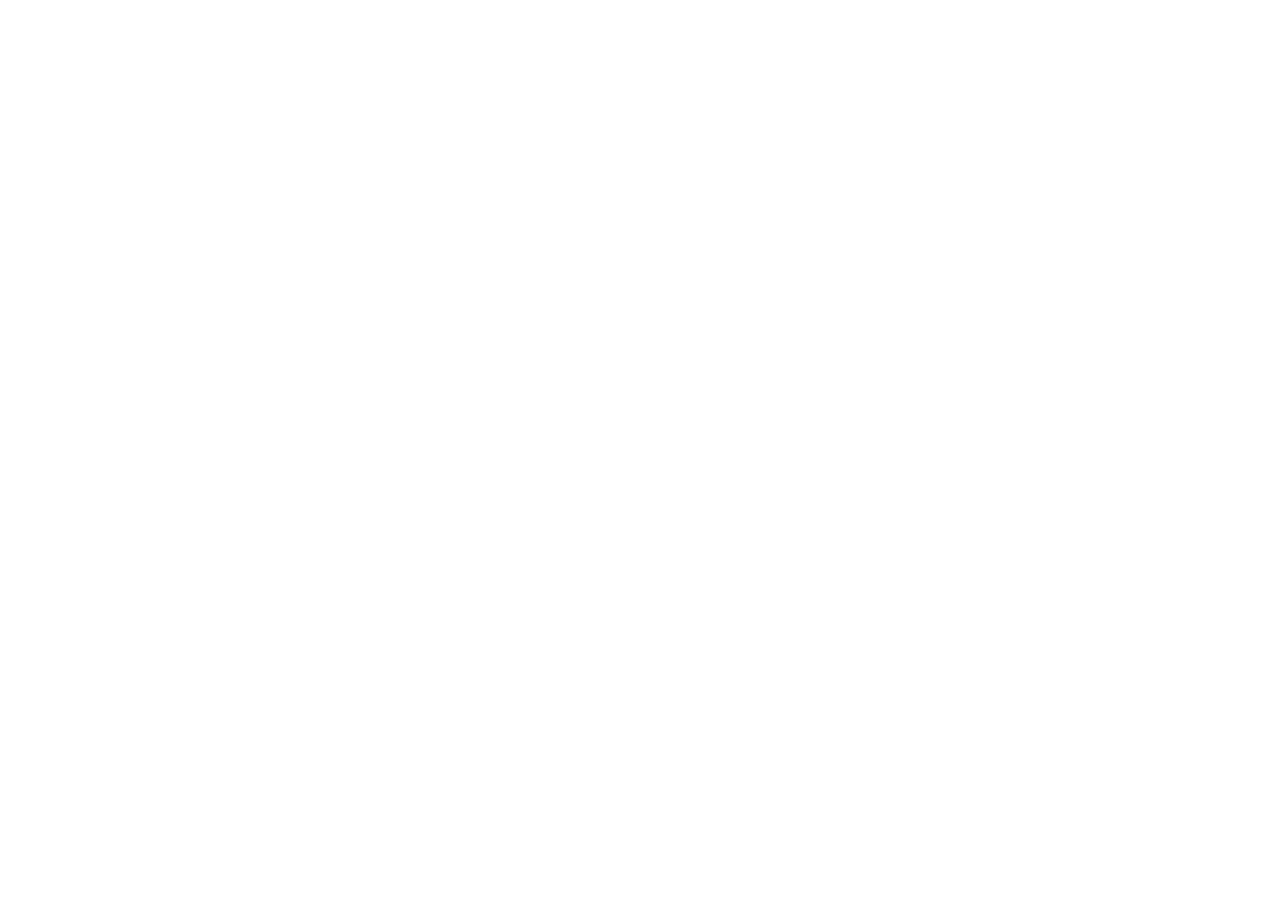
==== index.html @ dd787676 "Gato" ====
<!DOCTYPE html>
<html lang="en">
<head>
    <meta charset="UTF-8">
    <meta name="viewport" content="width=device-width, initial-scale=1.0">
    <title>Inicio - Blood Saga</title>

</head>

<body>
    
</body>
</html>
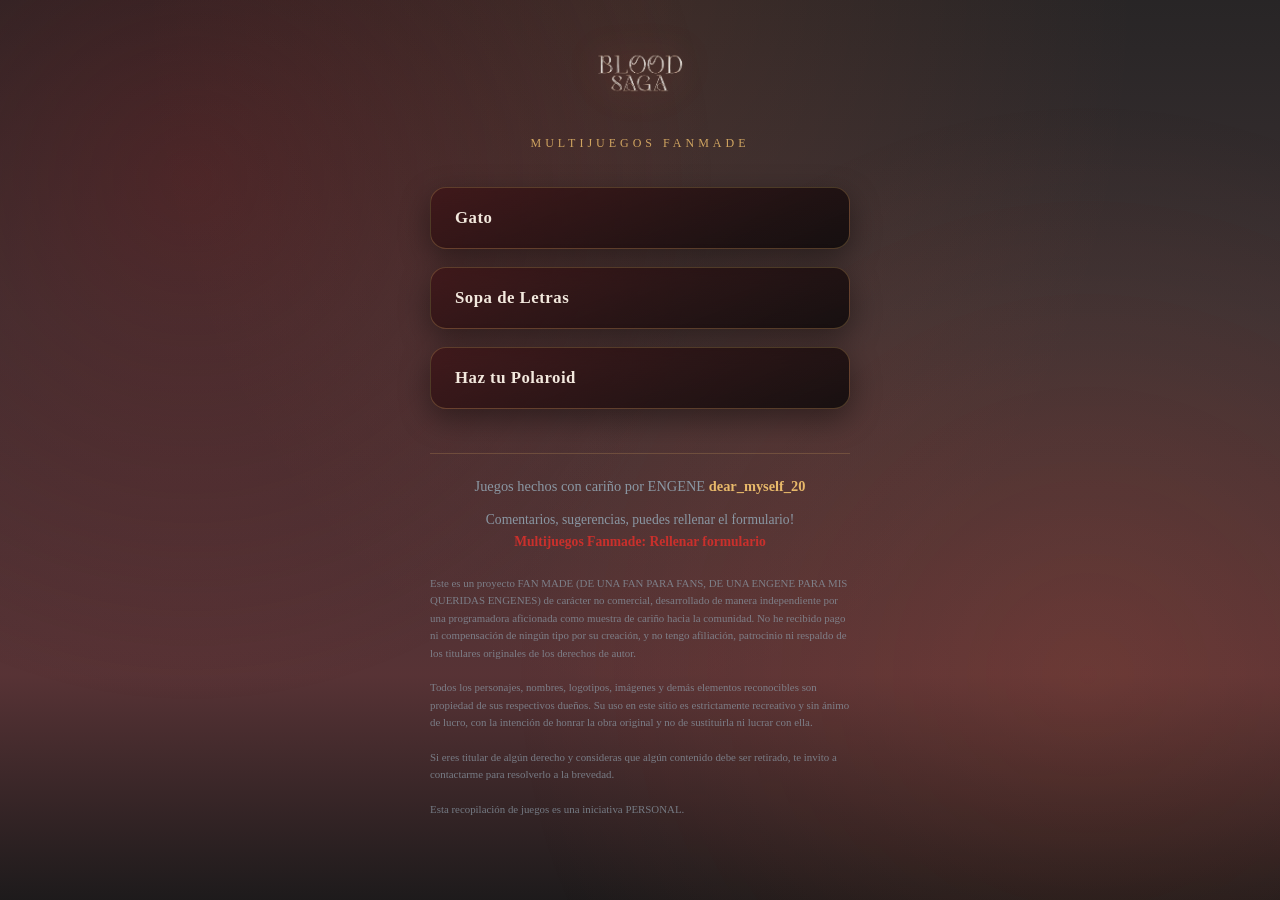
==== commit 128b639a: "Funciona" ====
--- a/index.html
+++ b/index.html
@@ -4,10 +4,57 @@
     <meta charset="UTF-8">
     <meta name="viewport" content="width=device-width, initial-scale=1.0">
     <title>Inicio - Blood Saga</title>
-
+<link rel="stylesheet" href="../css/Home.css">
 </head>
 
 <body>
-    
+    <div class="bg-glow"></div>
+ 
+<div class="menu-container">
+ 
+  <header class="menu-header">
+    <img src="../assets/fondos/logo.png" alt="Logo Blood Saga México" class="logo">
+    <p class="subtitle">MULTIJUEGOS FANMADE</p>
+  </header>
+ 
+  <nav class="menu-buttons">
+    <a href="../html/gato.html" class="menu-btn">
+      <span class="btn-text">Gato</span>
+    </a>
+    <a href="../html/sopa.html" class="menu-btn">
+      <span class="btn-text">Sopa de Letras</span>
+    </a>
+    <a href="../html/bat.html" class="menu-btn">
+      <span class="btn-text">Haz tu Polaroid</span>
+    </a>
+  </nav>
+ 
+  <footer class="menu-footer">
+    <p class="credit">
+      Juegos hechos con cariño por ENGENE
+      <a href="https://www.instagram.com/dear_myself_20/" target="_blank" rel="noopener noreferrer">dear_myself_20</a>
+    </p>
+ 
+    <p class="form-invite">
+      Comentarios, sugerencias, puedes rellenar el formulario!<br>
+      <a href="https://forms.cloud.microsoft/r/0ihHKCmaP2" target="_blank" rel="noopener noreferrer">
+        Multijuegos Fanmade: Rellenar formulario
+      </a>
+    </p>
+ 
+    <p class="disclaimer">
+      Este es un proyecto FAN MADE (DE UNA FAN PARA FANS, DE UNA ENGENE PARA MIS QUERIDAS ENGENES) de carácter no comercial, desarrollado de manera independiente por una programadora aficionada como muestra de cariño hacia la comunidad. No he recibido pago ni compensación de ningún tipo por su creación, y no tengo afiliación, patrocinio ni respaldo de los titulares originales de los derechos de autor.
+      <br><br>
+      Todos los personajes, nombres, logotipos, imágenes y demás elementos reconocibles son propiedad de sus respectivos dueños. Su uso en este sitio es estrictamente recreativo y sin ánimo de lucro, con la intención de honrar la obra original y no de sustituirla ni lucrar con ella.
+      <br><br>
+      Si eres titular de algún derecho y consideras que algún contenido debe ser retirado, te invito a contactarme para resolverlo a la brevedad.
+      <br><br>
+      Esta recopilación de juegos es una iniciativa PERSONAL.
+    </p>
+  </footer>
+ 
+</div>
+ 
+<script src="../js/script.js"></script>
 </body>
 </html>
--- a/css/Home.css
+++ b/css/Home.css
@@ -0,0 +1,173 @@
+:root{
+  --void:#0a0708;
+  --dusk1:#1a0d0f;
+  --dusk2:#3a0f12;
+  --blood:#7c1c1f;
+  --blood-bright:#c9302c;
+  --ember:#ff6a3d;
+  --gold:#e8b96a;
+  --steel-light:#8a97a3;
+  --ivory:#f3e9de;
+}
+
+*{ box-sizing:border-box; }
+
+body{
+  margin:0;
+  min-height:100vh;
+  font-family:'Georgia','Times New Roman',serif;
+  color:var(--ivory);
+  background:
+    radial-gradient(ellipse at 50% 0%, rgba(255,106,61,0.10), transparent 55%),
+    linear-gradient(180deg, rgba(10,7,8,0.88) 0%, rgba(26,13,15,0.85) 35%, rgba(58,15,18,0.85) 75%, rgba(10,7,8,0.92) 100%),
+    url("assets/fondos/FRojo.png");
+  background-size:cover;
+  background-position:center;
+  background-repeat:no-repeat;
+  display:flex;
+  justify-content:center;
+  padding:40px 20px 30px;
+  position:relative;
+  overflow-x:hidden;
+}
+
+.bg-glow{
+  position:fixed;
+  inset:0;
+  pointer-events:none;
+  background:
+    radial-gradient(circle at 15% 20%, rgba(124,28,31,0.35), transparent 40%),
+    radial-gradient(circle at 85% 75%, rgba(255,106,61,0.12), transparent 45%);
+  z-index:0;
+}
+
+.menu-container{
+  position:relative;
+  z-index:1;
+  width:100%;
+  max-width:420px;
+  display:flex;
+  flex-direction:column;
+  align-items:center;
+}
+
+.menu-header{
+  text-align:center;
+  margin-bottom:36px;
+}
+
+.logo{
+  max-width:220px;
+  width:70%;
+  height:auto;
+  display:block;
+  margin:0 auto;
+  filter:drop-shadow(0 0 18px rgba(255,106,61,0.35));
+}
+
+.subtitle{
+  margin:10px 0 0;
+  color:var(--gold);
+  letter-spacing:4px;
+  font-size:0.75rem;
+  text-transform:uppercase;
+  opacity:0.85;
+}
+
+.menu-buttons{
+  width:100%;
+  display:flex;
+  flex-direction:column;
+  gap:18px;
+  margin-bottom:44px;
+}
+
+.menu-btn{
+  display:flex;
+  align-items:center;
+  gap:16px;
+  width:100%;
+  padding:20px 24px;
+  border-radius:16px;
+  text-decoration:none;
+  color:var(--ivory);
+  background:linear-gradient(160deg, rgba(58,15,18,0.65), rgba(10,7,8,0.8));
+  border:1px solid rgba(232,185,106,0.25);
+  box-shadow:0 10px 30px rgba(0,0,0,0.4);
+  transition:transform 0.15s, border-color 0.15s, box-shadow 0.2s;
+}
+
+.menu-btn:active{
+  transform:scale(0.97);
+}
+
+.menu-btn:hover{
+  border-color:var(--gold);
+  box-shadow:0 10px 30px rgba(201,48,44,0.35);
+}
+
+.btn-icon{
+  font-size:1.8rem;
+  line-height:1;
+  flex-shrink:0;
+}
+
+.btn-text{
+  font-size:1.05rem;
+  font-weight:700;
+  letter-spacing:0.5px;
+}
+
+/* ---------- Footer ---------- */
+.menu-footer{
+  width:100%;
+  text-align:center;
+  border-top:1px solid rgba(232,185,106,0.2);
+  padding-top:24px;
+}
+
+.credit{
+  font-size:0.9rem;
+  color:var(--steel-light);
+  margin:0 0 14px;
+}
+
+.credit a{
+  color:var(--gold);
+  text-decoration:none;
+  font-weight:700;
+}
+
+.credit a:hover{
+  text-decoration:underline;
+}
+
+.form-invite{
+  font-size:0.85rem;
+  color:var(--steel-light);
+  margin:0 0 22px;
+  line-height:1.6;
+}
+
+.form-invite a{
+  color:var(--blood-bright);
+  font-weight:700;
+  text-decoration:none;
+}
+
+.form-invite a:hover{
+  text-decoration:underline;
+}
+
+.disclaimer{
+  font-size:0.68rem;
+  line-height:1.6;
+  color:rgba(138,151,163,0.75);
+  text-align:left;
+  margin:0;
+}
+
+@media (max-width:360px){
+  .menu-header h1{ letter-spacing:1px; }
+  .menu-btn{ padding:16px 18px; }
+}
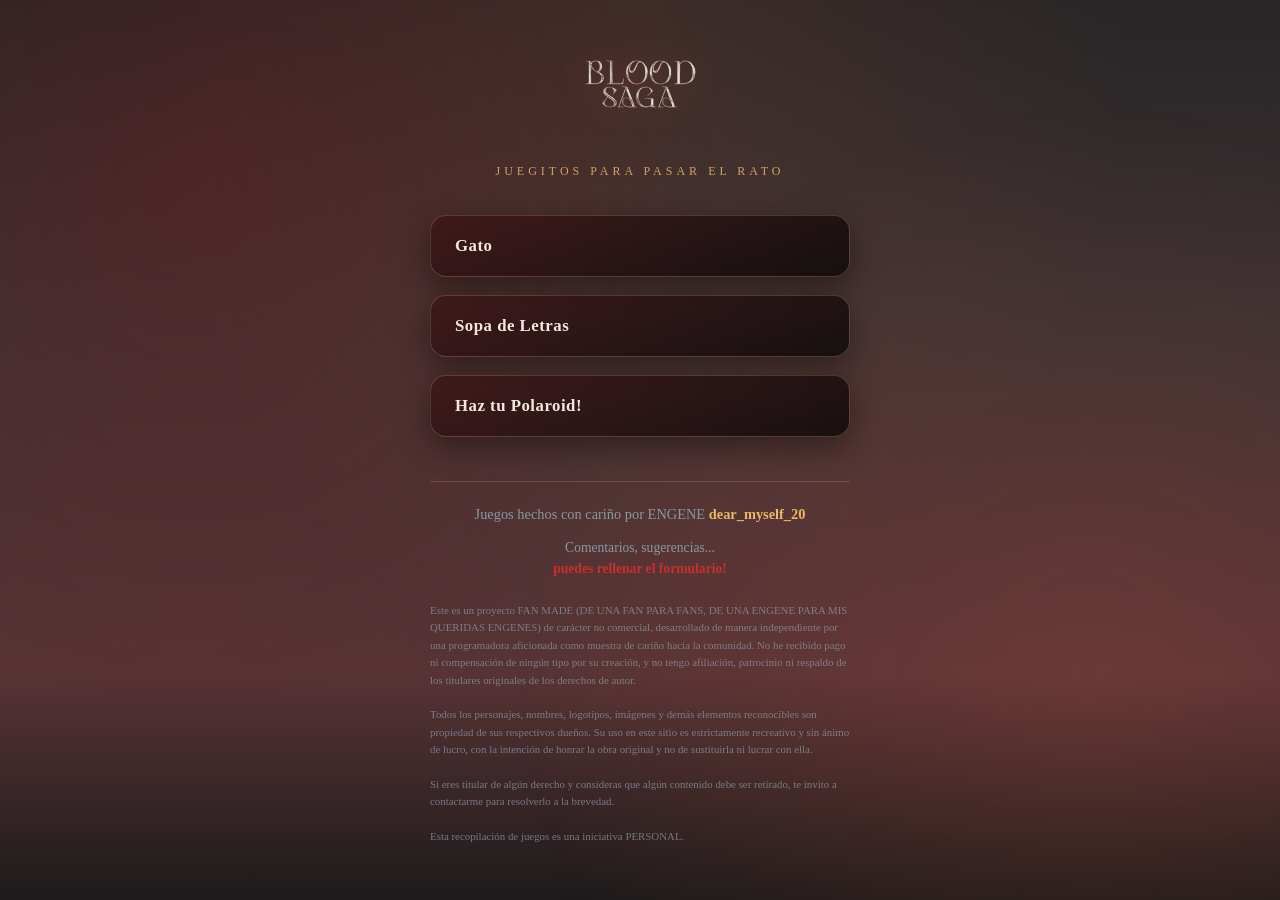
==== commit 341e426a: "polaroid" ====
--- a/index.html
+++ b/index.html
@@ -4,7 +4,7 @@
     <meta charset="UTF-8">
     <meta name="viewport" content="width=device-width, initial-scale=1.0">
     <title>Inicio - Blood Saga</title>
-<link rel="stylesheet" href="../css/Home.css">
+<link rel="stylesheet" href="css/Home.css">
 </head>
 
 <body>
@@ -13,19 +13,19 @@
 <div class="menu-container">
  
   <header class="menu-header">
-    <img src="../assets/fondos/logo.png" alt="Logo Blood Saga México" class="logo">
-    <p class="subtitle">MULTIJUEGOS FANMADE</p>
+    <img src="assets/fondos/logo.png" alt="Logo Blood Saga México" class="logo">
+    <p class="subtitle">Juegitos para pasar el rato</p>
   </header>
  
   <nav class="menu-buttons">
-    <a href="../html/gato.html" class="menu-btn">
+    <a href="html/gato.html" class="menu-btn">
       <span class="btn-text">Gato</span>
     </a>
-    <a href="../html/sopa.html" class="menu-btn">
+    <a href="html/sopa.html" class="menu-btn">
       <span class="btn-text">Sopa de Letras</span>
     </a>
-    <a href="../html/bat.html" class="menu-btn">
-      <span class="btn-text">Haz tu Polaroid</span>
+    <a href="html/bat.html" class="menu-btn">
+      <span class="btn-text">Haz tu Polaroid!</span>
     </a>
   </nav>
  
@@ -36,9 +36,9 @@
     </p>
  
     <p class="form-invite">
-      Comentarios, sugerencias, puedes rellenar el formulario!<br>
+      Comentarios, sugerencias...<br>
       <a href="https://forms.cloud.microsoft/r/0ihHKCmaP2" target="_blank" rel="noopener noreferrer">
-        Multijuegos Fanmade: Rellenar formulario
+        puedes rellenar el formulario!
       </a>
     </p>
  
@@ -55,6 +55,6 @@
  
 </div>
  
-<script src="../js/script.js"></script>
+<script src="js/script.js"></script>
 </body>
 </html>
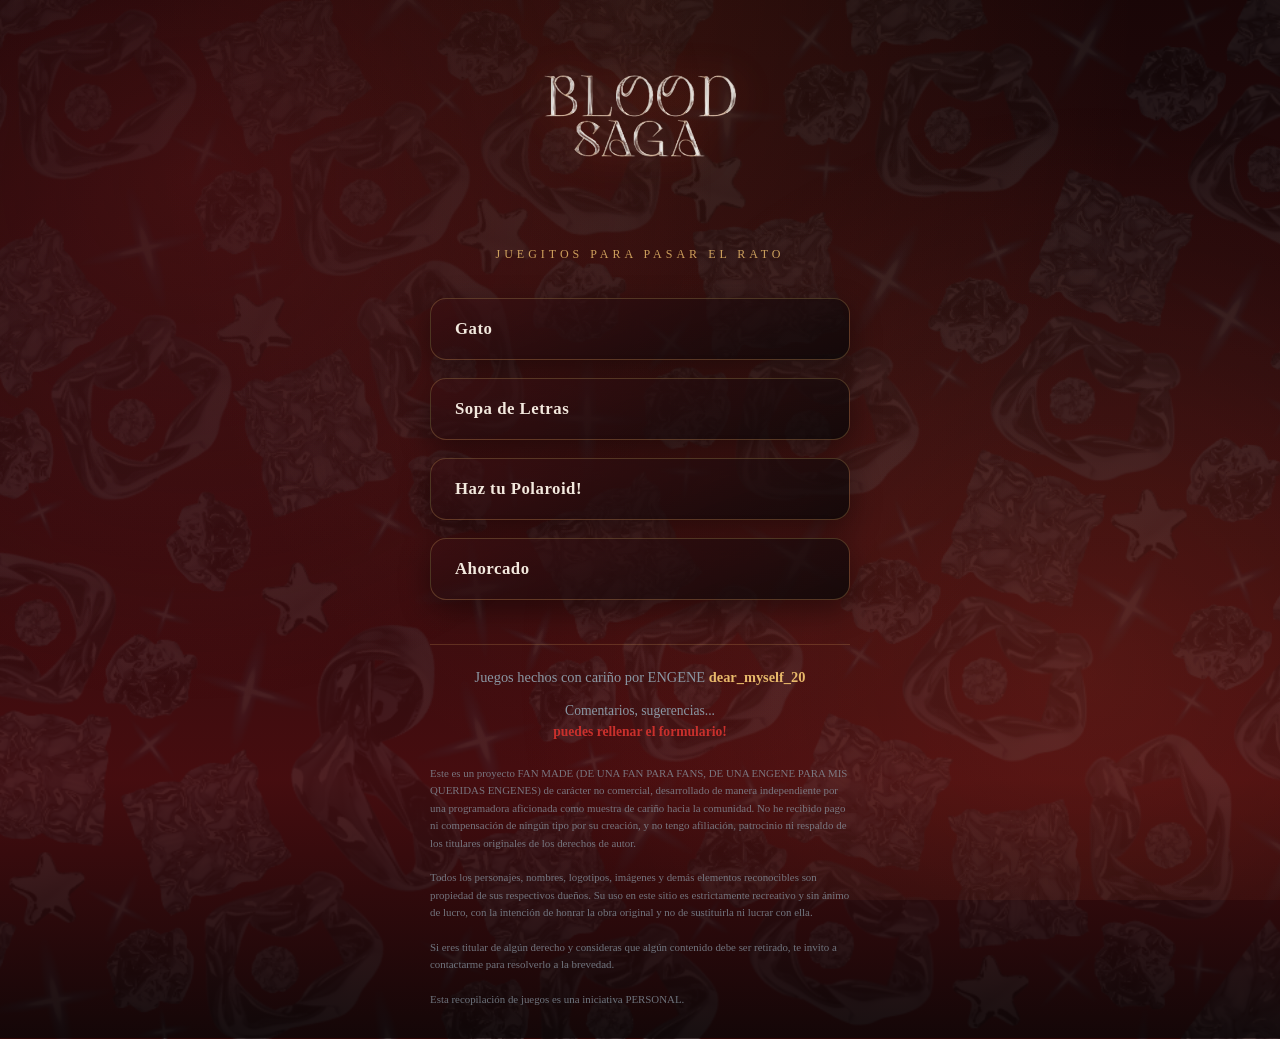
==== commit 722804cc: "horcado" ====
--- a/index.html
+++ b/index.html
@@ -26,6 +26,9 @@
     </a>
     <a href="html/bat.html" class="menu-btn">
       <span class="btn-text">Haz tu Polaroid!</span>
+    </a>
+    <a href="html/ahorcado.html" class="menu-btn">
+      <span class="btn-text">Ahorcado</span>
     </a>
   </nav>
  
--- a/css/Home.css
+++ b/css/Home.css
@@ -20,7 +20,7 @@
   background:
     radial-gradient(ellipse at 50% 0%, rgba(255,106,61,0.10), transparent 55%),
     linear-gradient(180deg, rgba(10,7,8,0.88) 0%, rgba(26,13,15,0.85) 35%, rgba(58,15,18,0.85) 75%, rgba(10,7,8,0.92) 100%),
-    url("assets/fondos/FRojo.png");
+    url("../assets/fondos/FRojo.png");
   background-size:cover;
   background-position:center;
   background-repeat:no-repeat;
@@ -57,8 +57,8 @@
 }
 
 .logo{
-  max-width:220px;
-  width:70%;
+  max-width:350px;
+  width:180%;
   height:auto;
   display:block;
   margin:0 auto;
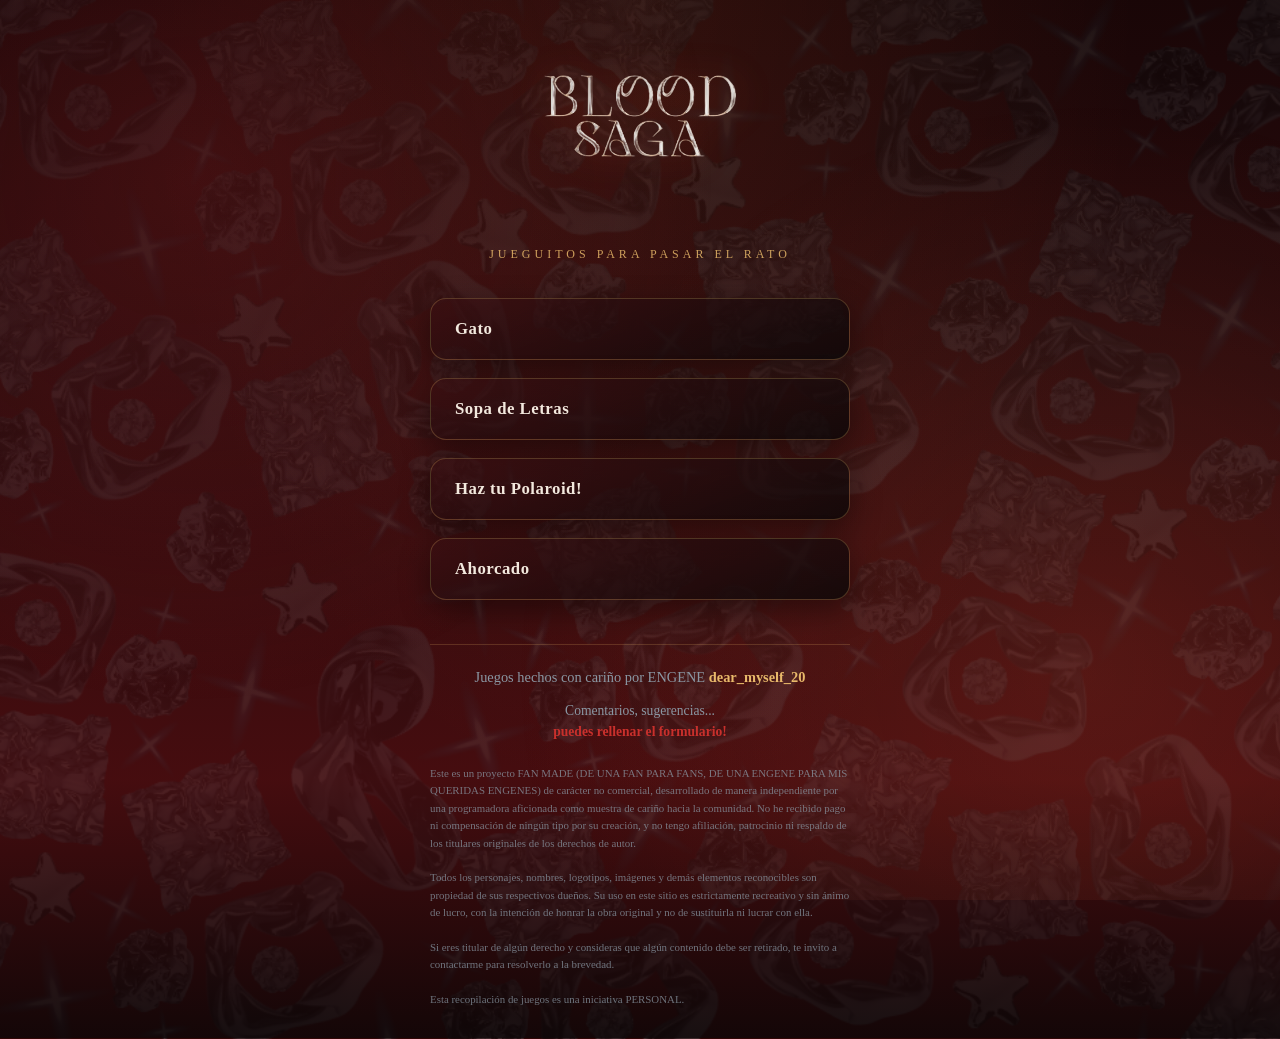
==== commit c7a195fb: "ortografía" ====
--- a/index.html
+++ b/index.html
@@ -14,7 +14,7 @@
  
   <header class="menu-header">
     <img src="assets/fondos/logo.png" alt="Logo Blood Saga México" class="logo">
-    <p class="subtitle">Juegitos para pasar el rato</p>
+    <p class="subtitle">Jueguitos para pasar el rato</p>
   </header>
  
   <nav class="menu-buttons">
